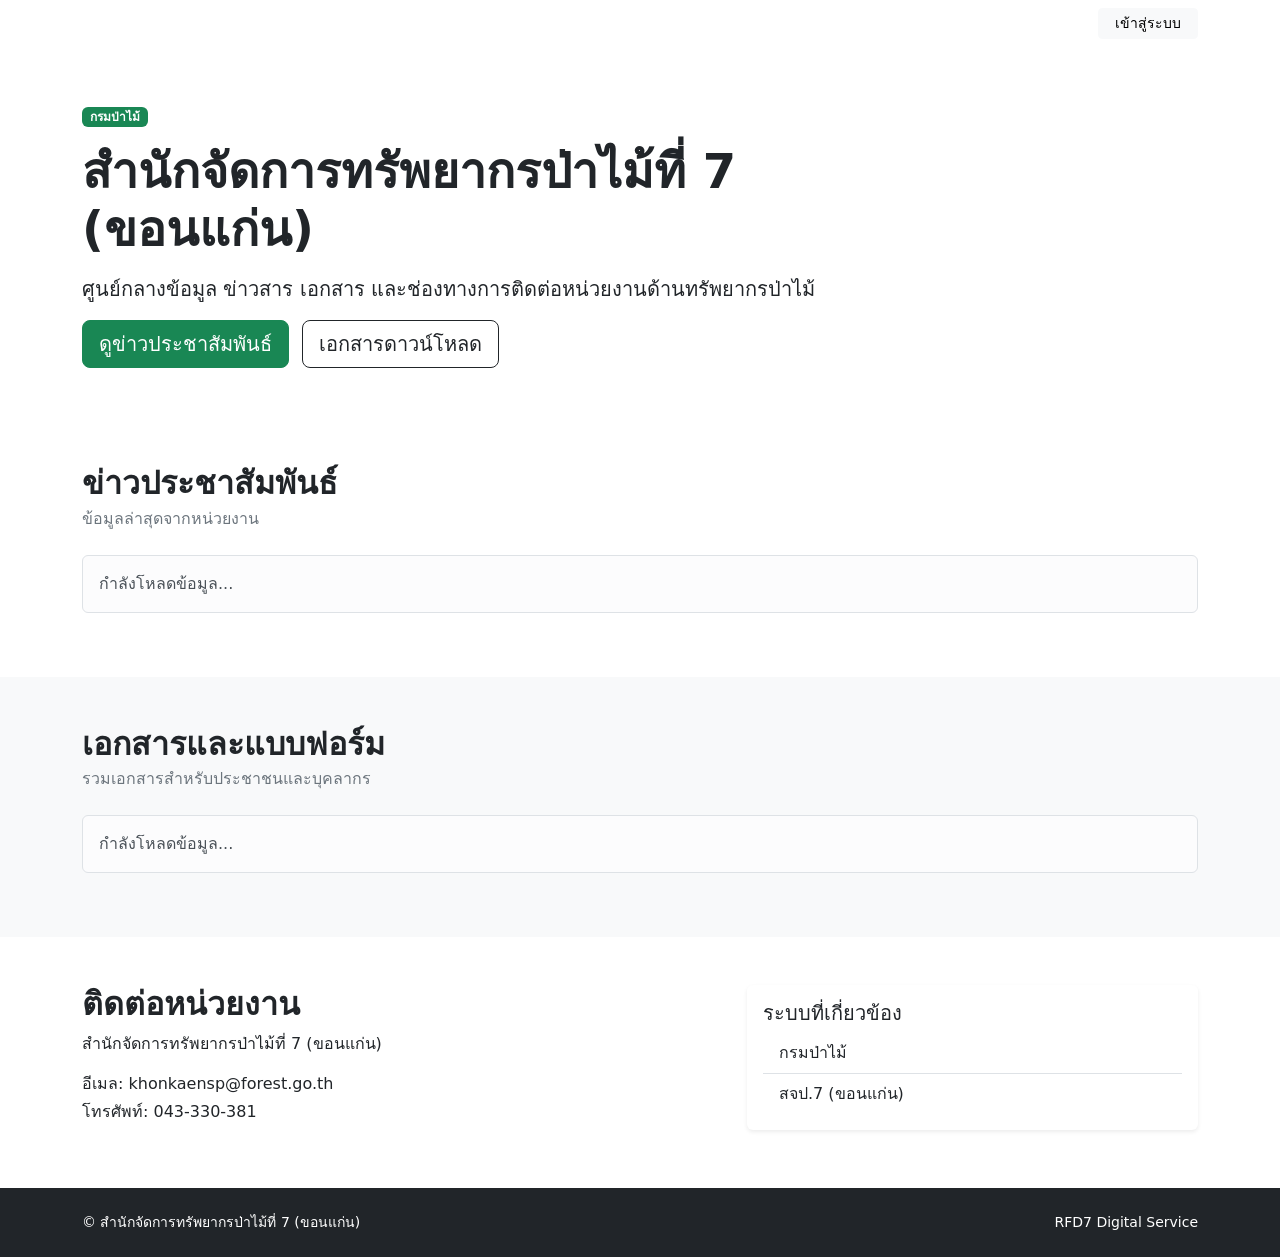
==== index.html @ 0056adb5 "Add files via upload" ====
<!doctype html>
<html lang="th">
<head>
  <meta charset="utf-8">
  <meta name="viewport" content="width=device-width, initial-scale=1">
  <meta name="description" content="สำนักจัดการทรัพยากรป่าไม้ที่ 7 (ขอนแก่น)">
  <title>สำนักจัดการทรัพยากรป่าไม้ที่ 7 (ขอนแก่น)</title>
  <link href="https://cdn.jsdelivr.net/npm/bootstrap@5.3.3/dist/css/bootstrap.min.css" rel="stylesheet">
  <link href="assets/css/style.css" rel="stylesheet">
</head>
<body>
<nav class="navbar navbar-expand-lg navbar-dark forest-nav sticky-top">
  <div class="container">
    <a class="navbar-brand fw-bold" href="index.html">สจป.7 (ขอนแก่น)</a>
    <button class="navbar-toggler" data-bs-toggle="collapse" data-bs-target="#mainNav"><span class="navbar-toggler-icon"></span></button>
    <div class="collapse navbar-collapse" id="mainNav">
      <ul class="navbar-nav ms-auto">
        <li class="nav-item"><a class="nav-link active" href="index.html">หน้าแรก</a></li>
        <li class="nav-item"><a class="nav-link" href="#news">ข่าวประชาสัมพันธ์</a></li>
        <li class="nav-item"><a class="nav-link" href="#documents">เอกสาร</a></li>
        <li class="nav-item"><a class="nav-link" href="#contact">ติดต่อเรา</a></li>
        <li class="nav-item ms-lg-2"><a class="btn btn-light btn-sm px-3" href="login.html">เข้าสู่ระบบ</a></li>
      </ul>
    </div>
  </div>
</nav>

<header class="hero-section">
  <div class="container py-5">
    <div class="row align-items-center min-vh-50">
      <div class="col-lg-8">
        <span class="badge text-bg-success mb-3">กรมป่าไม้</span>
        <h1 class="display-5 fw-bold">สำนักจัดการทรัพยากรป่าไม้ที่ 7 (ขอนแก่น)</h1>
        <p class="lead mt-3">ศูนย์กลางข้อมูล ข่าวสาร เอกสาร และช่องทางการติดต่อหน่วยงานด้านทรัพยากรป่าไม้</p>
        <a href="#news" class="btn btn-success btn-lg me-2">ดูข่าวประชาสัมพันธ์</a>
        <a href="#documents" class="btn btn-outline-dark btn-lg">เอกสารดาวน์โหลด</a>
      </div>
    </div>
  </div>
</header>

<main>
<section id="news" class="py-5">
  <div class="container">
    <div class="d-flex justify-content-between align-items-center mb-4">
      <div><h2 class="fw-bold mb-1">ข่าวประชาสัมพันธ์</h2><p class="text-secondary mb-0">ข้อมูลล่าสุดจากหน่วยงาน</p></div>
    </div>
    <div id="newsList" class="row g-4">
      <div class="col-12"><div class="alert alert-light border">กำลังโหลดข้อมูล...</div></div>
    </div>
  </div>
</section>

<section id="documents" class="py-5 bg-light">
  <div class="container">
    <h2 class="fw-bold mb-1">เอกสารและแบบฟอร์ม</h2>
    <p class="text-secondary mb-4">รวมเอกสารสำหรับประชาชนและบุคลากร</p>
    <div id="documentList" class="row g-3">
      <div class="col-12"><div class="alert alert-light border">กำลังโหลดข้อมูล...</div></div>
    </div>
  </div>
</section>

<section id="contact" class="py-5">
  <div class="container">
    <div class="row g-4">
      <div class="col-lg-7">
        <h2 class="fw-bold">ติดต่อหน่วยงาน</h2>
        <p>สำนักจัดการทรัพยากรป่าไม้ที่ 7 (ขอนแก่น)</p>
        <p class="mb-1">อีเมล: khonkaensp@forest.go.th</p>
        <p>โทรศัพท์: 043-330-381</p>
      </div>
      <div class="col-lg-5">
        <div class="card border-0 shadow-sm">
          <div class="card-body">
            <h5>ระบบที่เกี่ยวข้อง</h5>
            <div class="list-group list-group-flush">
              <a class="list-group-item list-group-item-action" href="https://www.forest.go.th/" target="_blank">กรมป่าไม้</a>
              <a class="list-group-item list-group-item-action" href="https://www.forest.go.th/khonkaen7/" target="_blank">สจป.7 (ขอนแก่น)</a>
            </div>
          </div>
        </div>
      </div>
    </div>
  </div>
</section>
</main>

<footer class="py-4 bg-dark text-white">
  <div class="container small d-flex justify-content-between flex-wrap gap-2">
    <span>© สำนักจัดการทรัพยากรป่าไม้ที่ 7 (ขอนแก่น)</span><span>RFD7 Digital Service</span>
  </div>
</footer>

<script src="https://cdn.jsdelivr.net/npm/bootstrap@5.3.3/dist/js/bootstrap.bundle.min.js"></script>
<script src="assets/js/config.js"></script>
<script src="assets/js/api.js"></script>
<script src="assets/js/main.js"></script>
</body>
</html>
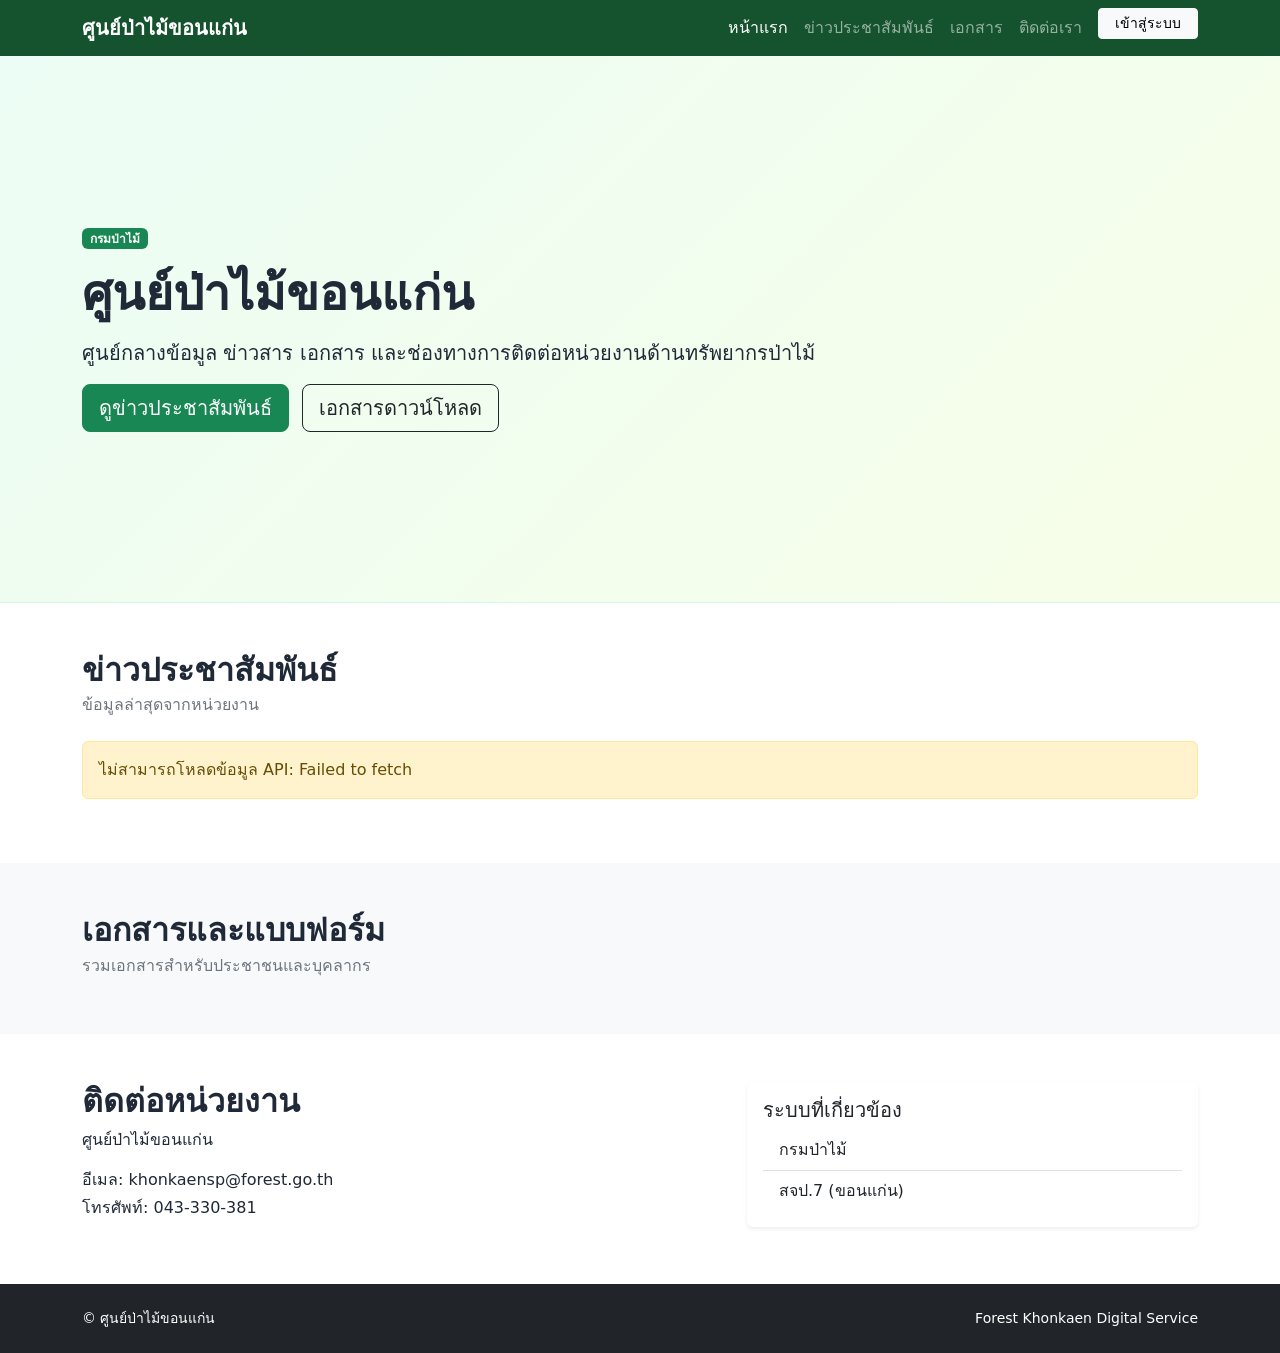
==== commit fe42dfd1: "index.html" ====
--- a/index.html
+++ b/index.html
@@ -3,15 +3,15 @@
 <head>
   <meta charset="utf-8">
   <meta name="viewport" content="width=device-width, initial-scale=1">
-  <meta name="description" content="สำนักจัดการทรัพยากรป่าไม้ที่ 7 (ขอนแก่น)">
-  <title>สำนักจัดการทรัพยากรป่าไม้ที่ 7 (ขอนแก่น)</title>
+  <meta name="description" content="ศูนย์ป่าไม้ขอนแก่น">
+  <title>ศูนย์ป่าไม้ขอนแก่น</title>
   <link href="https://cdn.jsdelivr.net/npm/bootstrap@5.3.3/dist/css/bootstrap.min.css" rel="stylesheet">
   <link href="assets/css/style.css" rel="stylesheet">
 </head>
 <body>
 <nav class="navbar navbar-expand-lg navbar-dark forest-nav sticky-top">
   <div class="container">
-    <a class="navbar-brand fw-bold" href="index.html">สจป.7 (ขอนแก่น)</a>
+    <a class="navbar-brand fw-bold" href="index.html">ศูนย์ป่าไม้ขอนแก่น</a>
     <button class="navbar-toggler" data-bs-toggle="collapse" data-bs-target="#mainNav"><span class="navbar-toggler-icon"></span></button>
     <div class="collapse navbar-collapse" id="mainNav">
       <ul class="navbar-nav ms-auto">
@@ -30,7 +30,7 @@
     <div class="row align-items-center min-vh-50">
       <div class="col-lg-8">
         <span class="badge text-bg-success mb-3">กรมป่าไม้</span>
-        <h1 class="display-5 fw-bold">สำนักจัดการทรัพยากรป่าไม้ที่ 7 (ขอนแก่น)</h1>
+        <h1 class="display-5 fw-bold">ศูนย์ป่าไม้ขอนแก่น</h1>
         <p class="lead mt-3">ศูนย์กลางข้อมูล ข่าวสาร เอกสาร และช่องทางการติดต่อหน่วยงานด้านทรัพยากรป่าไม้</p>
         <a href="#news" class="btn btn-success btn-lg me-2">ดูข่าวประชาสัมพันธ์</a>
         <a href="#documents" class="btn btn-outline-dark btn-lg">เอกสารดาวน์โหลด</a>
@@ -66,7 +66,7 @@
     <div class="row g-4">
       <div class="col-lg-7">
         <h2 class="fw-bold">ติดต่อหน่วยงาน</h2>
-        <p>สำนักจัดการทรัพยากรป่าไม้ที่ 7 (ขอนแก่น)</p>
+        <p>ศูนย์ป่าไม้ขอนแก่น</p>
         <p class="mb-1">อีเมล: khonkaensp@forest.go.th</p>
         <p>โทรศัพท์: 043-330-381</p>
       </div>
@@ -88,7 +88,7 @@
 
 <footer class="py-4 bg-dark text-white">
   <div class="container small d-flex justify-content-between flex-wrap gap-2">
-    <span>© สำนักจัดการทรัพยากรป่าไม้ที่ 7 (ขอนแก่น)</span><span>RFD7 Digital Service</span>
+    <span>© ศูนย์ป่าไม้ขอนแก่น</span><span>Forest Khonkaen Digital Service</span>
   </div>
 </footer>
 
--- a/assets/css/style.css
+++ b/assets/css/style.css
@@ -0,0 +1 @@
+body{font-family:system-ui,-apple-system,"Segoe UI","Noto Sans Thai",sans-serif;color:#1f2937}.forest-nav{background:#14532d}.hero-section{background:linear-gradient(135deg,#ecfdf5,#f7fee7);border-bottom:1px solid #d1fae5}.min-vh-50{min-height:50vh}.brand-mark{width:64px;height:64px;border-radius:50%;display:grid;place-items:center;background:#166534;color:#fff;font-size:1.75rem;font-weight:800}.login-page{background:linear-gradient(135deg,#ecfdf5,#f0fdf4)}.stat-card{background:#fff;border:1px solid #e5e7eb;border-radius:1rem;padding:1.25rem;box-shadow:0 .125rem .5rem rgba(0,0,0,.04)}.stat-label{font-size:.9rem;color:#6b7280}.stat-value{font-size:2rem;font-weight:800;margin-top:.35rem}.news-card{height:100%;transition:transform .15s ease,box-shadow .15s ease}.news-card:hover{transform:translateY(-3px);box-shadow:0 .5rem 1.5rem rgba(0,0,0,.08)!important}.doc-icon{width:44px;height:44px;border-radius:.75rem;background:#dcfce7;color:#166534;display:grid;place-items:center;font-weight:700}@media(max-width:576px){.hero-section h1{font-size:2rem}}
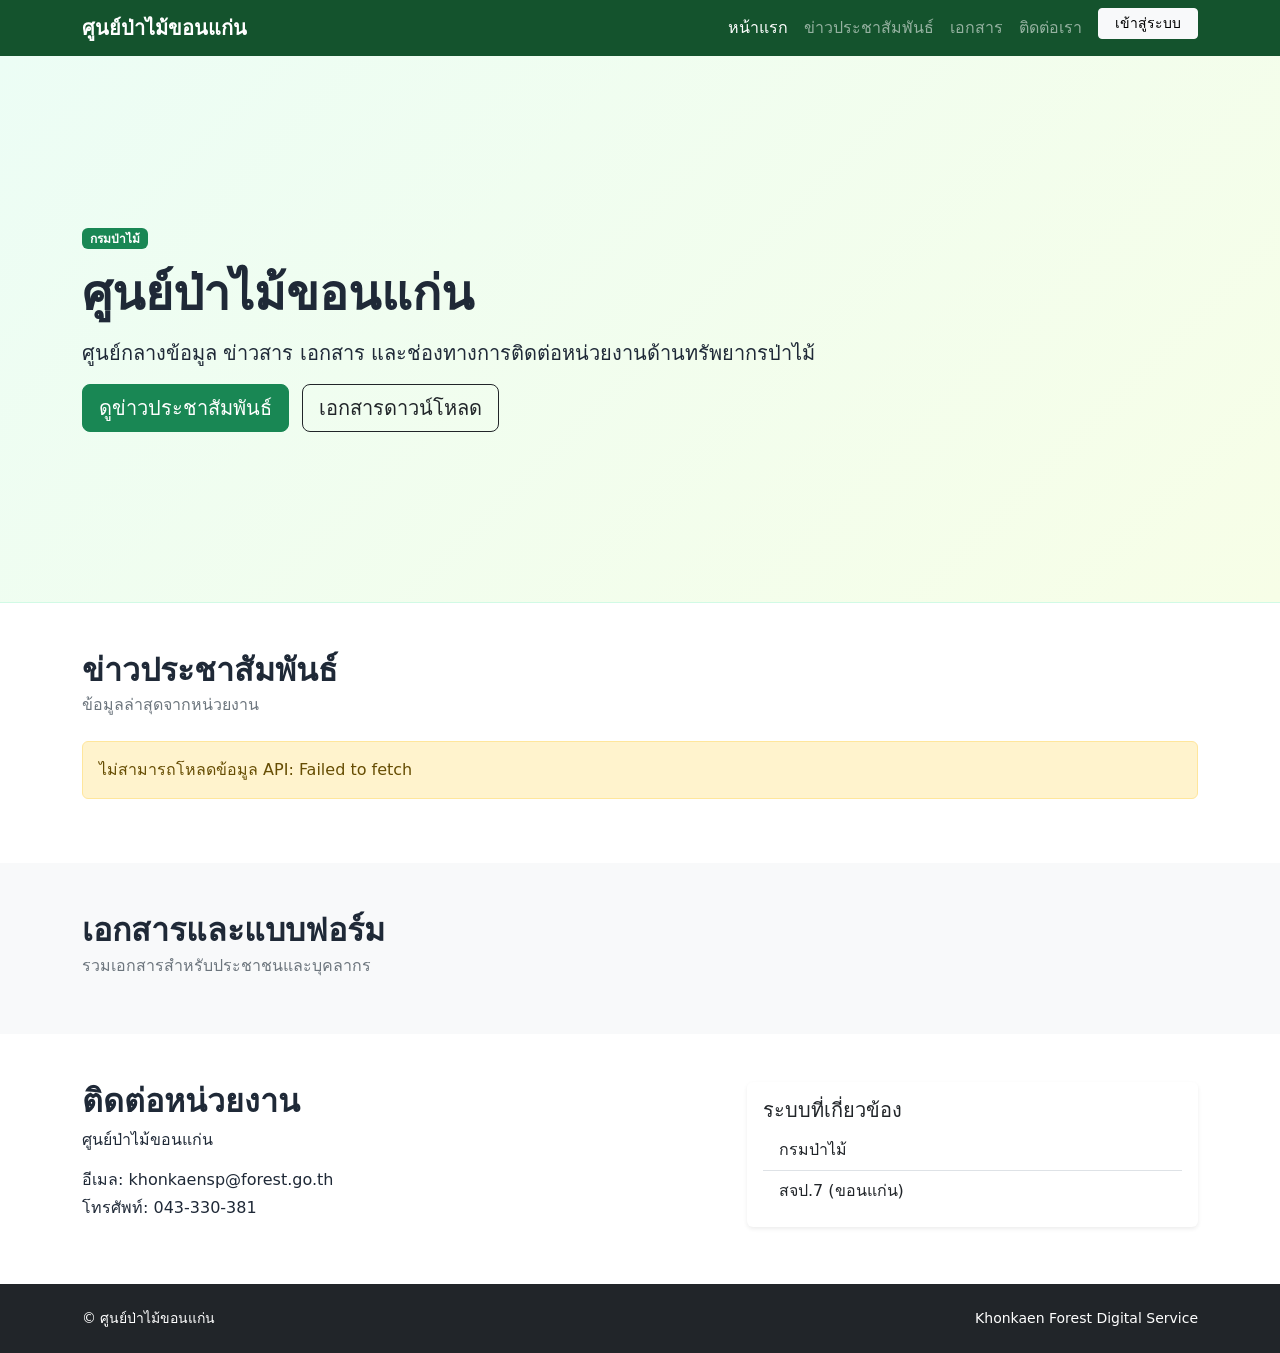
==== commit 25e0d504: "index.html" ====
--- a/index.html
+++ b/index.html
@@ -88,7 +88,7 @@
 
 <footer class="py-4 bg-dark text-white">
   <div class="container small d-flex justify-content-between flex-wrap gap-2">
-    <span>© ศูนย์ป่าไม้ขอนแก่น</span><span>Forest Khonkaen Digital Service</span>
+    <span>© ศูนย์ป่าไม้ขอนแก่น</span><span>Khonkaen Forest Digital Service</span>
   </div>
 </footer>
 
